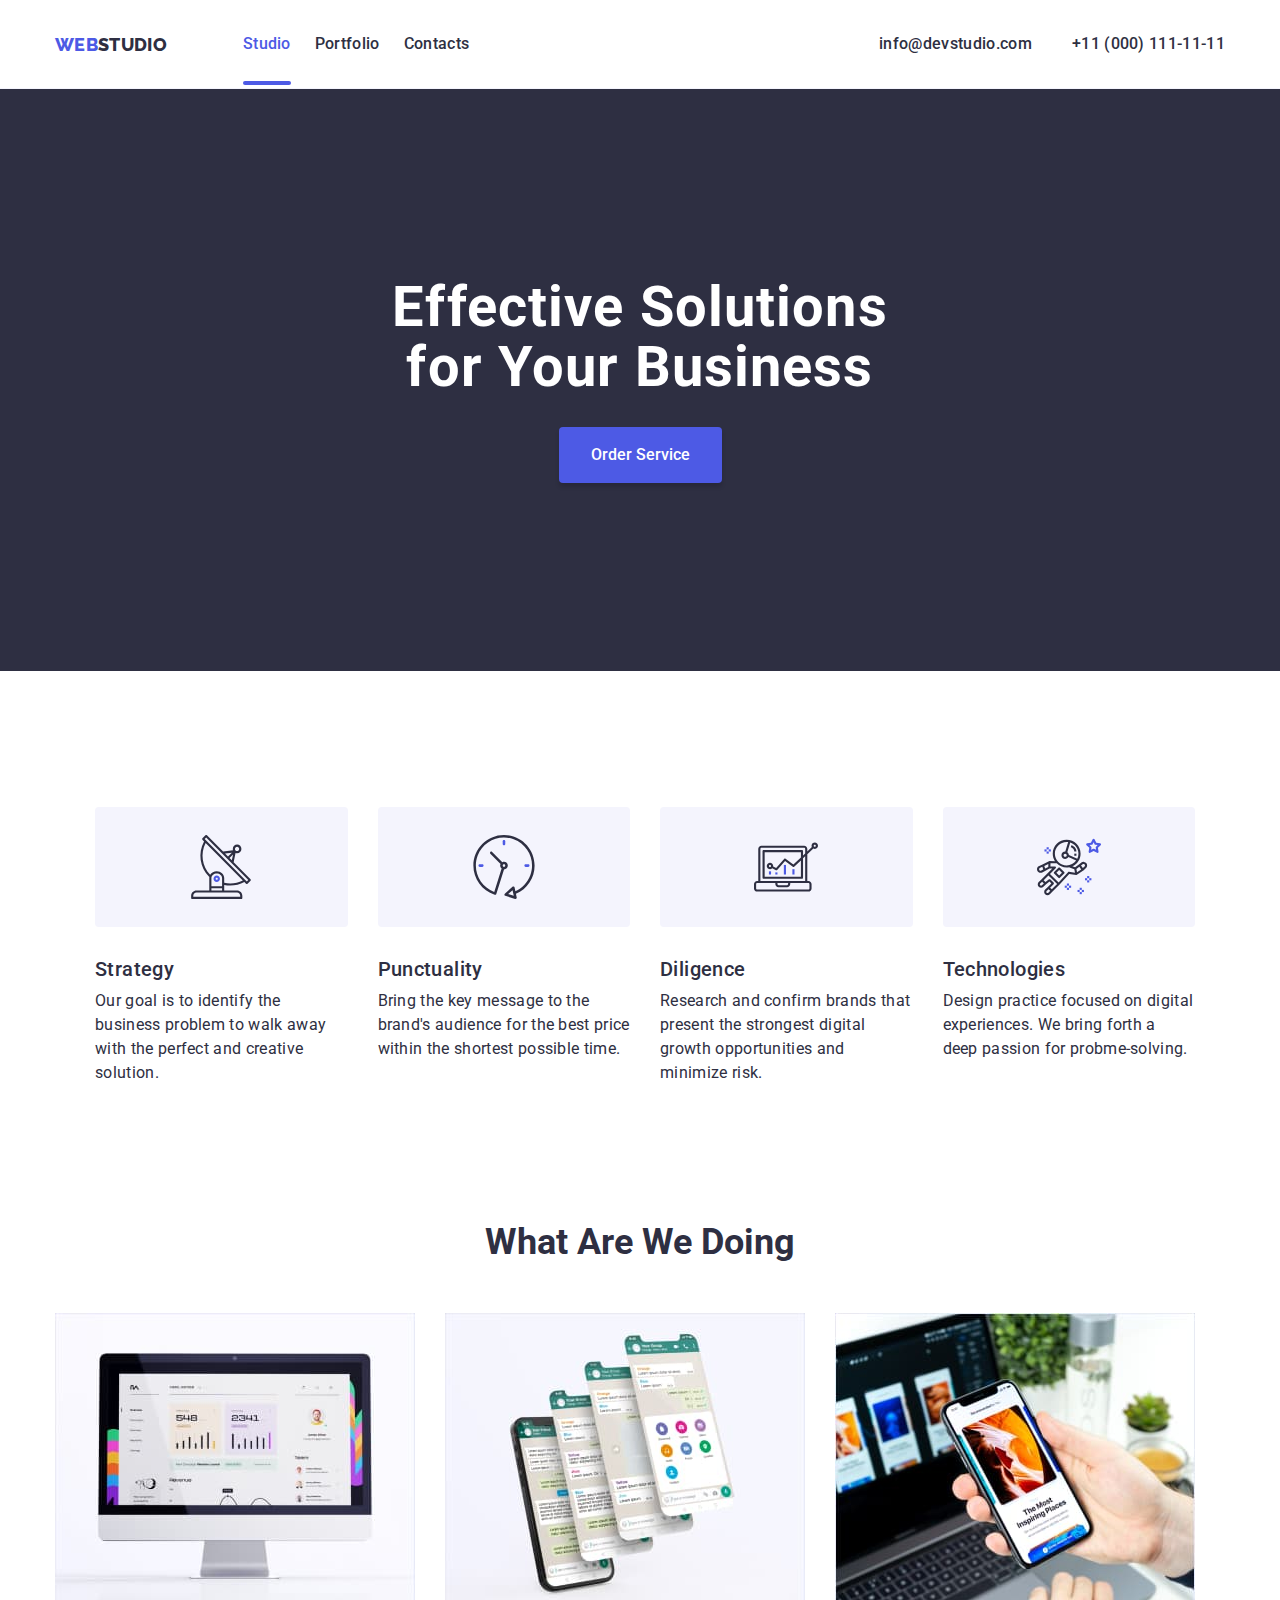
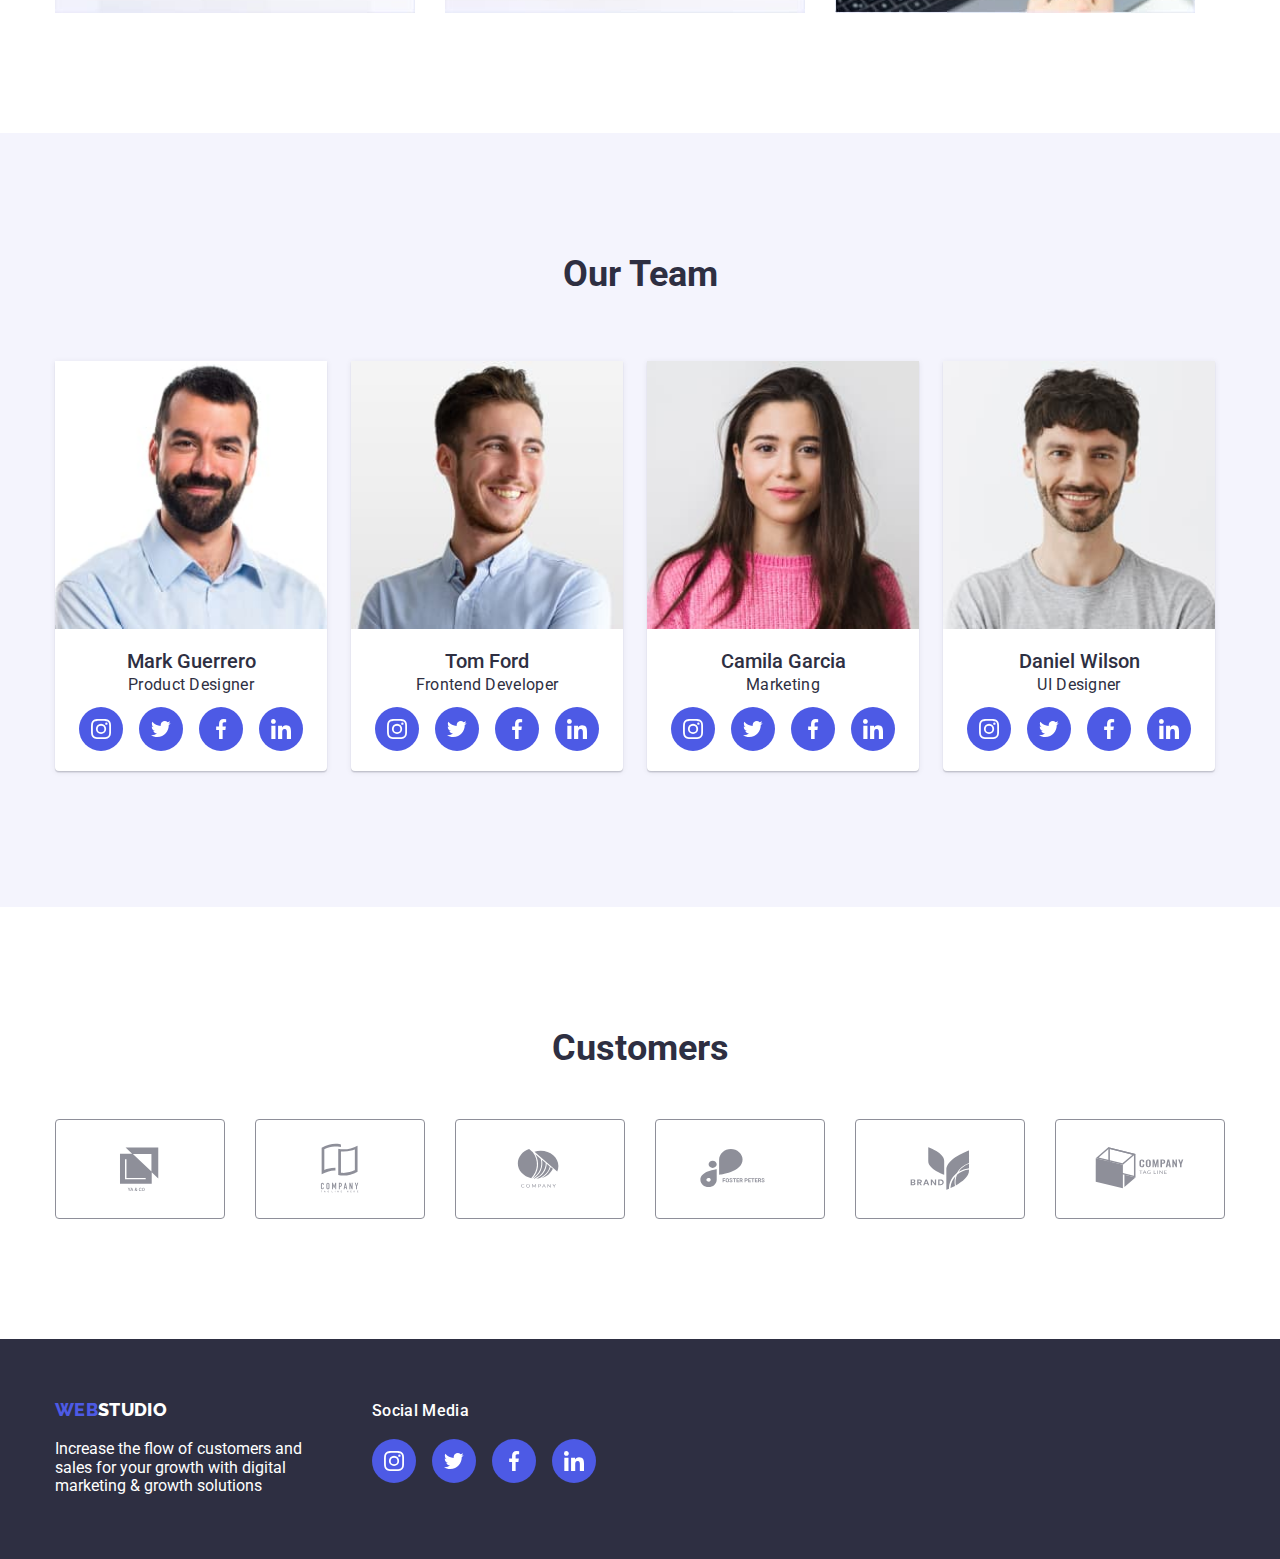
==== index.html @ bdc926ea "clone and copy" ====
<!DOCTYPE html>
<html lang="en">
  <head>
    <meta charset="utf-8" />
    <meta name="viewport" content="width=device-width, initial-scale=1.0" />
    <title>Web Studio</title>
    <link rel="stylesheet" href="./css/style.css" />
    <link rel="stylesheet" href="./css/modern-normalize.css" />
    <link rel="preconnect" href="https://fonts.googleapis.com" />
    <link rel="preconnect" href="https://fonts.gstatic.com" crossorigin />
    <link
      href="https://fonts.googleapis.com/css2?family=Raleway:wght@800&family=Roboto:wght@400;500;700;900&display=swap"
      rel="stylesheet"
    />
  </head>
  <body>
    <!-- Top Line -->
    <header class="header-page">
      <div class="header-container container">
        <nav class="navigation-bar">
          <a href="index.html" class="logo link"
            >WEB<span class="logo-span">STUDIO</span></a
          >
          <ul class="navigation-list list">
            <li class="navigation-item">
              <a class="header-link link current" href="index.html">Studio</a>
            </li>
            <li class="navigation-item">
              <a class="header-link link" href="portfolio.html">Portfolio</a>
            </li>
            <li class="navigation-item">
              <a href="#Contacts" class="header-link link">Contacts</a>
            </li>
          </ul>
        </nav>
        <address class="contacts-item list">
          <ul class="contacts-item list">
            <li class="contacts-item list">
              <a href="mailto:info@devstudio.com" class="link"
                >info@devstudio.com</a
              >
            </li>
            <li class="contacts-item list">
              <a href="tel:+11 (000) 111-11-11" class="link"
                >+11 (000) 111-11-11</a
              >
            </li>
          </ul>
        </address>
      </div>
    </header>

    <main>
      <!-- Section 1 -->
      <section class="section-one">
        <div class="container">
          <h1 class="title-section-one">
            Effective Solutions <br />
            for Your Business
          </h1>
          <button type="button" class="button" data-modal-open>
            Order Service
          </button>
        </div>
      </section>

      <!-- Section 2 -->
      <section class="section-two section">
        <div class="container">
          <h2 hidden>Values</h2>
          <ul class="features-list">
            <li class="features-list-items list">
              <h3 class="features-title antenna">Strategy</h3>
              <p class="features-text">
                Our goal is to identify the business problem to walk away with
                the perfect and creative solution.
              </p>
            </li>
            <li class="features-list-items list">
              <h3 class="features-title clock">Punctuality</h3>
              <p class="features-text">
                Bring the key message to the brand's audience for the best price
                within the shortest possible time.
              </p>
            </li>
            <li class="features-list-items list">
              <h3 class="features-title diagram">Diligence</h3>
              <p class="features-text">
                Research and confirm brands that present the strongest digital
                growth opportunities and minimize risk.
              </p>
            </li>
            <li class="features-list-items list">
              <h3 class="features-title astronaut">Technologies</h3>
              <p class="features-text">
                Design practice focused on digital experiences. We bring forth a
                deep passion for probme-solving.
              </p>
            </li>
          </ul>
        </div>
      </section>

      <!-- Section 3-->
      <section class="section-three section no-top-padding">
        <div class="container">
          <h2 class="section-title">What Are We Doing</h2>
          <ul class="activity-list list">
            <li class="activity-list-item">
              <img
                src="images/Rectangle 71.jpg"
                alt="Website"
                width="360px"
                height="300px"
              />
            </li>
            <li class="activity-list-item">
              <img
                src="images/img 2.jpg"
                alt="Mobile"
                width="360px"
                height="300px"
              />
            </li>
            <li class="activity-list-item">
              <img
                src="images/img 3.jpg"
                alt="Operation"
                width="360px"
                height="300px"
              />
            </li>
          </ul>
        </div>
      </section>

      <!-- Section 4-->
      <section class="section-four section">
        <div class="container">
          <h2 class="section-title">Our Team</h2>
          <ul class="team-items">
            <li class="team-item list">
              <img
                src="images/img (1).jpg"
                alt="Mark"
                width="264px"
                height="260px"
              />
              <div class="team-item-name">
                <h3 class="name">Mark Guerrero</h3>
                <p class="position">Product Designer</p>
                <ul class="team-social-list">
                  <li class="list">
                    <a href="/" class="team-social-media-link link">
                      <svg
                        class="team-social-media-icon-svg"
                        width="20"
                        height="20"
                      >
                        <use href="./images/icons.svg#icon-instagram"></use>
                      </svg>
                    </a>
                  </li>
                  <li class="list">
                    <a href="/" class="team-social-media-link link">
                      <svg
                        class="team-social-media-icon-svg"
                        width="20"
                        height="20"
                      >
                        <use href="./images/icons.svg#icon-twitter"></use>
                      </svg>
                    </a>
                  </li>
                  <li class="list">
                    <a href="/" class="team-social-media-link link">
                      <svg
                        class="team-social-media-icon-svg"
                        width="20"
                        height="20"
                      >
                        <use href="./images/icons.svg#icon-facebook"></use>
                      </svg>
                    </a>
                  </li>
                  <li class="list">
                    <a href="/" class="team-social-media-link link">
                      <svg
                        class="team-social-media-icon-svg"
                        width="20"
                        height="20"
                      >
                        <use href="./images/icons.svg#icon-linkedin"></use>
                      </svg>
                    </a>
                  </li>
                </ul>
              </div>
            </li>

            <li class="team-item list">
              <img
                src="images/img (2).jpg"
                alt="Tom"
                width="264px"
                height="260px"
              />
              <div class="team-item-name">
                <h3 class="name">Tom Ford</h3>
                <p class="position">Frontend Developer</p>

                <ul class="team-social-list">
                  <li class="list">
                    <a href="/" class="team-social-media-link link">
                      <svg
                        class="team-social-media-icon-svg"
                        width="20"
                        height="20"
                      >
                        <use href="./images/icons.svg#icon-instagram"></use>
                      </svg>
                    </a>
                  </li>
                  <li class="list">
                    <a href="/" class="team-social-media-link link">
                      <svg
                        class="team-social-media-icon-svg"
                        width="20"
                        height="20"
                      >
                        <use href="./images/icons.svg#icon-twitter"></use>
                      </svg>
                    </a>
                  </li>
                  <li class="list">
                    <a href="/" class="team-social-media-link link">
                      <svg
                        class="team-social-media-icon-svg"
                        width="20"
                        height="20"
                      >
                        <use href="./images/icons.svg#icon-facebook"></use>
                      </svg>
                    </a>
                  </li>
                  <li class="list">
                    <a href="/" class="team-social-media-link link">
                      <svg
                        class="team-social-media-icon-svg"
                        width="20"
                        height="20"
                      >
                        <use href="./images/icons.svg#icon-linkedin"></use>
                      </svg>
                    </a>
                  </li>
                </ul>
              </div>
            </li>

            <li class="team-item list">
              <img
                src="images/img (3).jpg"
                alt="Camila"
                width="264px"
                height="260px"
              />
              <div class="team-item-name">
                <h3 class="name">Camila Garcia</h3>
                <p class="position">Marketing</p>

                <ul class="team-social-list">
                  <li class="list">
                    <a href="/" class="team-social-media-link link">
                      <svg
                        class="team-social-media-icon-svg"
                        width="20"
                        height="20"
                      >
                        <use href="./images/icons.svg#icon-instagram"></use>
                      </svg>
                    </a>
                  </li>
                  <li class="list">
                    <a href="/" class="team-social-media-link link">
                      <svg
                        class="team-social-media-icon-svg"
                        width="20"
                        height="20"
                      >
                        <use href="./images/icons.svg#icon-twitter"></use>
                      </svg>
                    </a>
                  </li>
                  <li class="list">
                    <a href="/" class="team-social-media-link link">
                      <svg
                        class="team-social-media-icon-svg"
                        width="20"
                        height="20"
                      >
                        <use href="./images/icons.svg#icon-facebook"></use>
                      </svg>
                    </a>
                  </li>
                  <li class="list">
                    <a href="/" class="team-social-media-link link">
                      <svg
                        class="team-social-media-icon-svg"
                        width="20"
                        height="20"
                      >
                        <use href="./images/icons.svg#icon-linkedin"></use>
                      </svg>
                    </a>
                  </li>
                </ul>
              </div>
            </li>

            <li class="team-item list">
              <img
                src="images/img (4).jpg"
                alt="Daniel"
                width="264px"
                height="260px"
              />
              <div class="team-item-name">
                <h3 class="name">Daniel Wilson</h3>
                <p class="position">UI Designer</p>

                <ul class="team-social-list">
                  <li class="list">
                    <a href="/" class="team-social-media-link link">
                      <svg
                        class="team-social-media-icon-svg"
                        width="20"
                        height="20"
                      >
                        <use href="./images/icons.svg#icon-instagram"></use>
                      </svg>
                    </a>
                  </li>
                  <li class="list">
                    <a href="/" class="team-social-media-link link">
                      <svg
                        class="team-social-media-icon-svg"
                        width="20"
                        height="20"
                      >
                        <use href="./images/icons.svg#icon-twitter"></use>
                      </svg>
                    </a>
                  </li>
                  <li class="list">
                    <a href="/" class="team-social-media-link link">
                      <svg
                        class="team-social-media-icon-svg"
                        width="20"
                        height="20"
                      >
                        <use href="./images/icons.svg#icon-facebook"></use>
                      </svg>
                    </a>
                  </li>
                  <li class="list">
                    <a href="/" class="team-social-media-link link">
                      <svg
                        class="team-social-media-icon-svg"
                        width="20"
                        height="20"
                      >
                        <use href="./images/icons.svg#icon-linkedin"></use>
                      </svg>
                    </a>
                  </li>
                </ul>
              </div>
            </li>
          </ul>
        </div>
      </section>

      <!-- Section 5 -->
      <section class="clients-section section">
        <div class="container">
          <h2 class="section-title">Customers</h2>
          <ul class="clients-list list">
            <li class="client-item">
              <a class="clients-link" href="">
                <svg class="client-logo" width="104" height="56">
                  <use href="./images/icons.svg#icon-yaco"></use>
                </svg>
              </a>
            </li>

            <li class="client-item">
              <a class="clients-link" href="">
                <svg class="client-logo" width="104" height="56">
                  <use href="./images/icons.svg#icon-company"></use>
                </svg>
              </a>
            </li>

            <li class="client-item">
              <a class="clients-link" href="">
                <svg class="client-logo" width="104" height="56">
                  <use href="./images/icons.svg#icon-company2"></use>
                </svg>
              </a>
            </li>

            <li class="client-item">
              <a class="clients-link" href="">
                <svg class="client-logo" width="104" height="56">
                  <use href="./images/icons.svg#icon-foster"></use>
                </svg>
              </a>
            </li>

            <li class="client-item">
              <a class="clients-link" href="">
                <svg class="client-logo" width="104" height="56">
                  <use href="./images/icons.svg#icon-brand"></use>
                </svg>
              </a>
            </li>

            <li class="client-item">
              <a class="clients-link" href="">
                <svg class="client-logo" width="104" height="56">
                  <use href="./images/icons.svg#icon-tagline"></use>
                </svg>
              </a>
            </li>
          </ul>
        </div>
      </section>
    </main>

    <!-- Footer Page-->

    <footer class="footer-page">
      <div class="container">
        <div class="footer-division">
          <div class="footer-description">
            <a class="logo footer-link link" href="index.html"
              >WEB<span class="logo-span">STUDIO</span></a
            >
            <p>
              Increase the flow of customers and <br />
              sales for your growth with digital <br />
              marketing & growth solutions
            </p>
          </div>
          <div class="social-media">
            <p class="social-media-title">Social Media</p>
            <ul class="social-media-list">
              <li class="social-media-item list">
                <a href="/" class="social-media-link link">
                  <svg class="social-media-icon-svg" width="20" height="20">
                    <use href="./images/icons.svg#icon-instagram"></use>
                  </svg>
                </a>
              </li>
              <li class="social-media-icon list">
                <a href="/" class="social-media-link link">
                  <svg class="social-media-icon-svg" width="20" height="20">
                    <use href="./images/icons.svg#icon-twitter"></use>
                  </svg>
                </a>
              </li>
              <li class="social-media-icon list">
                <a href="/" class="social-media-link link">
                  <svg class="social-media-icon-svg" width="20" height="20">
                    <use href="./images/icons.svg#icon-facebook"></use>
                  </svg>
                </a>
              </li>
              <li class="social-media-icon list">
                <a href="/" class="social-media-link link">
                  <svg class="social-media-icon-svg" width="20" height="20">
                    <use href="./images/icons.svg#icon-linkedin"></use>
                  </svg>
                </a>
              </li>
            </ul>
          </div>
        </div>
      </div>
    </footer>
    <div class="backdrop is-hidden" data-modal>
      <div class="modal">
        <button class="modal-button" data-modal-close>
          <svg class="icon-close" width="15" height="15">
            <use href="./images/icons.svg#close"></use>
          </svg>
        </button>
      </div>
    </div>

    <script src="./js/modal.js"></script>
  </body>
</html>
---- css/style.css ----
/*Global Style Reset*/
h1,
h2,
h3,
h4,
p {
  margin: 0;
}

:root {
  --navyblue: #2e2f42;
  --white: #ffffff;
  --iris: #4d5ae5;
  --cloud: #f4f4fd;
  --ocean: #404bbf;
  --lightslate: #8e8f99;
  --green: #31d0aa;
}

body {
  font-family: "Roboto", sans-serif;
  color: var(--navyblue);
}

.navigation-list {
  display: flex;
  justify-content: center;
  align-items: center;
  gap: 24px;
}

address {
  font-style: normal;
}

.link {
  text-decoration: none;
}

.list {
  list-style-type: none;
  margin: 0;
  padding: 0;
}

.container {
  margin: 0 auto;
  width: 1200px;
  padding-left: 15px;
  padding-right: 15px;
}

img {
  display: block;
  max-width: 100%;
  height: auto;
}

.header-page {
  border-bottom: 1px solid var(--cloud);
}

.header-container {
  display: flex;
  align-items: center;
}

.logo {
  color: var(--iris);
  font-family: Raleway;
  font-size: 18px;
  font-style: normal;
  font-weight: 800;
  line-height: 1.167;
}

.logo-span {
  margin-right: 76px;
  color: var(--navyblue);
}

.navigation-bar {
  display: flex;
  align-items: center;
}

.nav {
  display: flex;
}

.navigation-item {
  display: block;
  padding: 32px 0;
}

.header-link {
  position: relative;
  padding: 32px 0;
  color: var(--navyblue);
  font-weight: 500;
  font-size: 16 px;
  line-height: 24px;
  letter-spacing: 0.32px;
}

.navigation-bar .link:focus,
.navigation-bar .link:hover {
  background-color: var(--white);
  color: var(--iris);
  transition: background-color 250ms cubic-bezier(0.4, 0, 0.2, 1),
    color 250ms cubic-bezier(0.4, 0, 0.2, 1);
}

.navigation-item .current::after {
  width: 100%;
  opacity: 1;
}

.navigation-item .current {
  color: var(--iris);
}

.header-link::after {
  content: "";
  display: block;
  position: absolute;
  bottom: 0;
  right: 0;
  width: 100%;
  height: 4px;
  background-color: var(--iris);
  border-radius: 2px;
  opacity: 0;
  transition: opacity 250ms cubic-bezier(0.4, 0, 0.2, 1);
}

.contacts-item {
  list-style-type: none;
  display: flex;
  margin-left: auto;
  gap: 40px;
}

.contacts-item,
.link {
  color: var(--navyblue);
  text-decoration: none;
  font-weight: 500;
  font-size: 16px;
  line-height: 24px;
  letter-spacing: 0.32px;
}

.contacts-item .link:focus,
.contacts-item .link:hover {
  background-color: var(--white);
  color: var(--iris);
  transition: background-color 250ms cubic-bezier(0.4, 0, 0.2, 1),
    color 250ms cubic-bezier(0.4, 0, 0.2, 1);
}

.section {
  padding-top: 120px;
  padding-bottom: 120px;
}

.no-top-padding {
  padding-top: 0;
}

.section-one {
  background-color: var(--navyblue);
  color: white;
  text-align: center;
  padding-top: 188px;
  padding-bottom: 188px;
  background-image: linear-gradient(
      rgba(46, 47, 66, 0.7),
      rgba(46, 47, 66, 0.7)
    ),
    url(../images/people-office.jpg);
  background-size: cover;
  background-position: center;
  background-repeat: no-repeat;
  max-width: 1440px;
  margin: 0 auto;
}

.title-section-one {
  color: white;
  text-align: center;
  font-size: 56px;
  font-weight: 700;
  line-height: 1.0714;
  letter-spacing: 1.12px;
  margin-bottom: 30px;
}

.section-one .button {
  display: inline-block;
  cursor: pointer;
  background: var(--iris);
  color: var(--white);
  padding: 16px 32px;
  align-items: flex-start;
  gap: 10px;
  border-radius: 4px;
  box-shadow: 0px 4px 4px 0px rgba(0, 0, 0, 0.15);
  font-size: 16px;
  font-style: normal;
  font-weight: 500;
  line-height: 1.5;
  border: none;
}

.button:hover,
.button:focus {
  background-color: var(--ocean);
  color: var(--white);
  transition: background-color 250ms cubic-bezier(0.4, 0, 0.2, 1),
    color 250ms cubic-bezier(0.4, 0, 0.2, 1);
}

.features-list {
  display: flex;
  flex-wrap: wrap;
  gap: 30px;
}

.features-list-items {
  width: 264px;
  flex-basis: calc(100% / 4 - 30px);
}

.features-title::before {
  content: "";
  display: block;
  margin-bottom: 30px;
  height: 120px;
  border-radius: 4px;
  background-repeat: no-repeat;
  background-color: var(--cloud);
  background-position: center;
}

.antenna::before {
  background-image: url(../images/antenna-1.svg);
  background-repeat: no-repeat;
}

.clock::before {
  background-image: url(../images/clock-1.svg);
  background-repeat: no-repeat;
}

.diagram::before {
  background-image: url(../images/diagram-1.svg);
  background-repeat: no-repeat;
}

.astronaut::before {
  background-image: url(../images/astronaut-1.svg);
  background-repeat: no-repeat;
}

.features-title {
  margin-bottom: 8px;
  font-weight: 500;
  font-size: 20px;
  line-height: 24px;
  letter-spacing: 0.4px;
}

.features-text {
  color: var(--navyblue);
  font-weight: 400;
  font-size: 16px;
  line-height: 24px;
  letter-spacing: 0.32px;
}

.activity-title {
  font-weight: 700;
  font-size: 36px;
  line-height: 40px;
  text-align: center;
  text-transform: capitalize;
}

.activity-list {
  display: flex;
  flex-wrap: wrap;
  gap: 30px;
}

.activity-list-item {
  display: flex;
  flex-basis: calc(100% / 3 - 30px);
}

.section-four {
  background-color: var(--cloud);
  text-align: center;
  justify-content: center;
}

.team-items {
  padding: 0;
  display: inline-flex;
  flex-wrap: wrap;
  gap: 24px;
}

.team-item {
  box-shadow: 0px 2px 1px 0px rgba(46, 47, 66, 0.08),
    0px 1px 1px 0px rgba(46, 47, 66, 0.16),
    0px 1px 6px 0px rgba(46, 47, 66, 0.08);
  border-radius: 0px 0px 4px 4px;
  background-color: var(--white);
  flex-basis: calc(100% / 4 - 30px);
  flex-direction: column;
}

.team-item img {
  width: 275px;
}

.name {
  font-weight: 500;
  font-size: 20px;
  line-height: 24px;
}

.team-item-name {
  padding: 20px 24px;
  justify-content: center;
  gap: 8px;
}

.position {
  color: var(--navyblue);
  font-weight: 400;
  font-size: 16px;
  line-height: 24px;
  letter-spacing: 0.32px;
  margin-bottom: 10px;
}

.footer-page {
  background-color: var(--navyblue);
  display: flex;
  padding-top: 60px;
  padding-bottom: 60px;
}

.logo {
  color: var(--iris);
  font-family: Raleway;
  font-size: 18px;
  font-style: normal;
  font-weight: 800;
  line-height: 1.167;
}

.footer-page .logo-span {
  text-decoration: none;
  color: var(--white);
  font-family: Raleway;
  font-size: 18px;
  font-style: normal;
  font-weight: 800;
  line-height: 1.167;
}

.footer-page .footer-description {
  color: var(--white);
}

/*Portfolio*/

.filter {
  display: flex;
  justify-content: center;
  margin-bottom: 50px;

  font-weight: 500;
  font-size: 16px;
  line-height: 1.63;
  text-align: center;
}

.button-filter {
  display: flex;
  padding: 12px 24px;
  border-radius: 4px;
  border: none;

  background-color: var(--cloud);

  font-family: "Roboto", sans-serif;
  cursor: pointer;
}

.filter-button + .filter-button {
  margin-left: 24px;
}

.products {
  display: flex;
  flex-wrap: wrap;
  align-items: center;
  margin: -15px;
  gap: 16px;
}

.product-item {
  list-style-type: none;
  width: 328px;
  margin-right: 30px;
  margin-bottom: 30px;
  flex-basis: calc(100% / - 30px);
}

.product-item .overlay-cover {
  position: relative;
  overflow: hidden;
}

.product-item .overlay {
  position: absolute;
  top: 0;

  width: 100%;
  height: 100%;

  display: flex;
  align-items: center;
  padding: 63px 24px;
  font-size: 16px;
  line-height: 24px;
  object-fit: cover;
  object-position: center;

  color: var(--white);
  background-color: var(--iris);
  opacity: 0;
  transform: translateY(100%);
  transition: transform 250ms cubic-bezier(0.4, 0, 0.2, 1);
}

.product .link {
  text-decoration: none;
  color: var(--navyblue);
}

.gallery-title {
  margin-bottom: 8px;
  font-weight: 500;
  font-size: 18px;
  line-height: 24px;
  letter-spacing: 0.04px;
}

.filter-unit {
  color: var(--navyblue);
  font-weight: 400;
  font-size: 16px;
  line-height: 24px;
  letter-spacing: 0.32px;
}

.photo-info {
  display: flex;
  padding: 20px 24px;
  width: 328px;
  flex-direction: column;
  justify-content: center;
  align-items: flex-start;
  gap: 8px;
  align-self: stretch;
  border: 1px solid var(--cloud);
  border-top: 0;
  background: var(--white, #fff);
}

.section-title {
  margin-bottom: 50px;
  color: var(--navyblue);
  font-weight: 700;
  font-size: 36px;
  line-height: 1.17;
  text-align: center;
}

.section-five {
  background-color: var(--white);
  color: var(--navyblue);
  text-align: center;
}

.product-item:hover {
  box-shadow: 0px 3px 1px rgba(0, 0, 0, 0.1), 0px 2px 1px rgba(0, 0, 0, 0.08),
    0px 2px 2px rgba(0, 0, 0, 0.12);
  transition: box-shadow 250ms cubic-bezier(0.4, 0, 0.2, 1);
}

.product-item:hover .overlay {
  transform: translatex(0);
  opacity: 1;
}

.button-filter:hover,
.button-filter:focus {
  box-shadow: 0px 3px 1px rgba(0, 0, 0, 0.1), 0px 2px 1px rgba(0, 0, 0, 0.08),
    0px 2px 2px rgba(0, 0, 0, 0.12);
  background-color: var(--iris);
  color: var(--cloud);
  transition: background-color 250ms cubic-bezier(0.4, 0, 0.2, 1),
    color 250ms cubic-bezier(0.4, 0, 0.2, 1);
}

.team-social-list {
  align-items: center;
  justify-content: center;
  display: flex;
  gap: 16px;
  padding: 0;
}

.team-social-media-icon-svg {
  fill: var(--white);
}

.team-social-media-link {
  --diameter: 44px;
  display: inline-flex;
  justify-content: space-evenly;
  align-items: center;
  width: var(--diameter);
  height: var(--diameter);
  border-radius: 50%;
  background: var(--iris);
}

.clients-list {
  display: flex;
  justify-content: space-between;
  align-items: center;
}

.client-logo {
  fill: var(--lightslate);
}

.clients-link {
  display: flex;
  justify-content: center;
  align-items: center;
  border: 1px solid var(--lightslate);
  border-radius: 4px;
  width: 170px;
  height: 100px;
}

.clients-link:hover,
.clients-link:focus {
  border-color: var(--iris);
  transition: border-color v250ms cubic-bezier(0.4, 0, 0.2, 1);
}

.social-media-list {
  display: flex;
  padding: 0;
  gap: 16px;
}

.social-media {
  margin-left: 70px;
}

.social-media-link {
  --diameter: 44px;
  display: inline-flex;
  justify-content: space-evenly;
  align-items: center;
  width: var(--diameter);
  height: var(--diameter);
  border-radius: 50%;
  background: var(--iris);
}

.social-media-title {
  color: var(--white);
  font-family: inherit;
  font-size: 16px;
  font-style: inherit;
  font-weight: 500;
  line-height: 1.5; /* 150% */
  letter-spacing: 0.32px;
}

.social-media-icon-svg {
  fill: var(--white);
}

.footer-division {
  display: flex;
}

.social-media-link:hover,
.social-media-link:focus {
  color: var(--white);
  background-color: var(--green);
  transition: background-color 250ms cubic-bezier(0.4, 0, 0.2, 1),
    color 250ms cubic-bezier(0.4, 0, 0.2, 1);
}

.footer-link {
  display: block;
  margin-bottom: 20px;
}

footer .logo-span {
  color: var(--white);
}

.team-social-media-link:hover,
.team-social-media-link:focus {
  color: var(--white);
  background-color: var(--ocean);
  transition: background-color 250ms cubic-bezier(0.4, 0, 0.2, 1),
    color 250ms cubic-bezier(0.4, 0, 0.2, 1);
}

.clients-link:hover svg {
  fill: var(--iris);
  transition: fill 250ms cubic-bezier(0.4, 0, 0.2, 1);
}

/*Modal Window*/

.backdrop {
  position: fixed;
  top: 0;
  left: 0;

  width: 100%;
  height: 100%;
  background-color: rgba(0, 0, 0, 0.2);

  transform: scale(100%);
  transition: transform 250ms cubic-bezier(0.4, 0, 0.2, 1),
    opacity 250ms cubic-bezier(0.4, 0, 0.2, 1);
}

.backdrop.is-hidden {
  opacity: 0;
  visibility: hidden;
  pointer-events: none;
  transform: scale(0);
}

.modal {
  position: absolute;
  left: 50%;
  top: 50%;
  width: 500px;
  height: 580px;
  background-color: var(--white);
  opacity: 1;
  transition: transform 250ms cubic-bezier(0.4, 0, 0.2, 1),
    opacity 250ms cubic-bezier(0.4, 0, 0.2, 1);
  transform: translate(-50%, -50%);
}

.modal-button {
  position: absolute;
  top: 16px;
  right: 10px;
  width: 30px;
  height: 30px;
  padding: 0;
  margin: 0;
  font-size: 25px;
  background-color: var(--cornflower);
  border: 1px solid rgba(0, 0, 0, 0.1);
  border-radius: 50%;
  text-align: center;
  cursor: pointer;
}

.modal-button:hover svg,
.modal-button:focus svg {
  fill: var(--white);
  transition: fill 250ms cubic-bezier(0.4, 0, 0.2, 1);
}

.modal-button:hover,
.modal-button:focus {
  background-color: var(--ocean);
  transition: background-color 250ms cubic-bezier(0.4, 0, 0.2, 1);
}
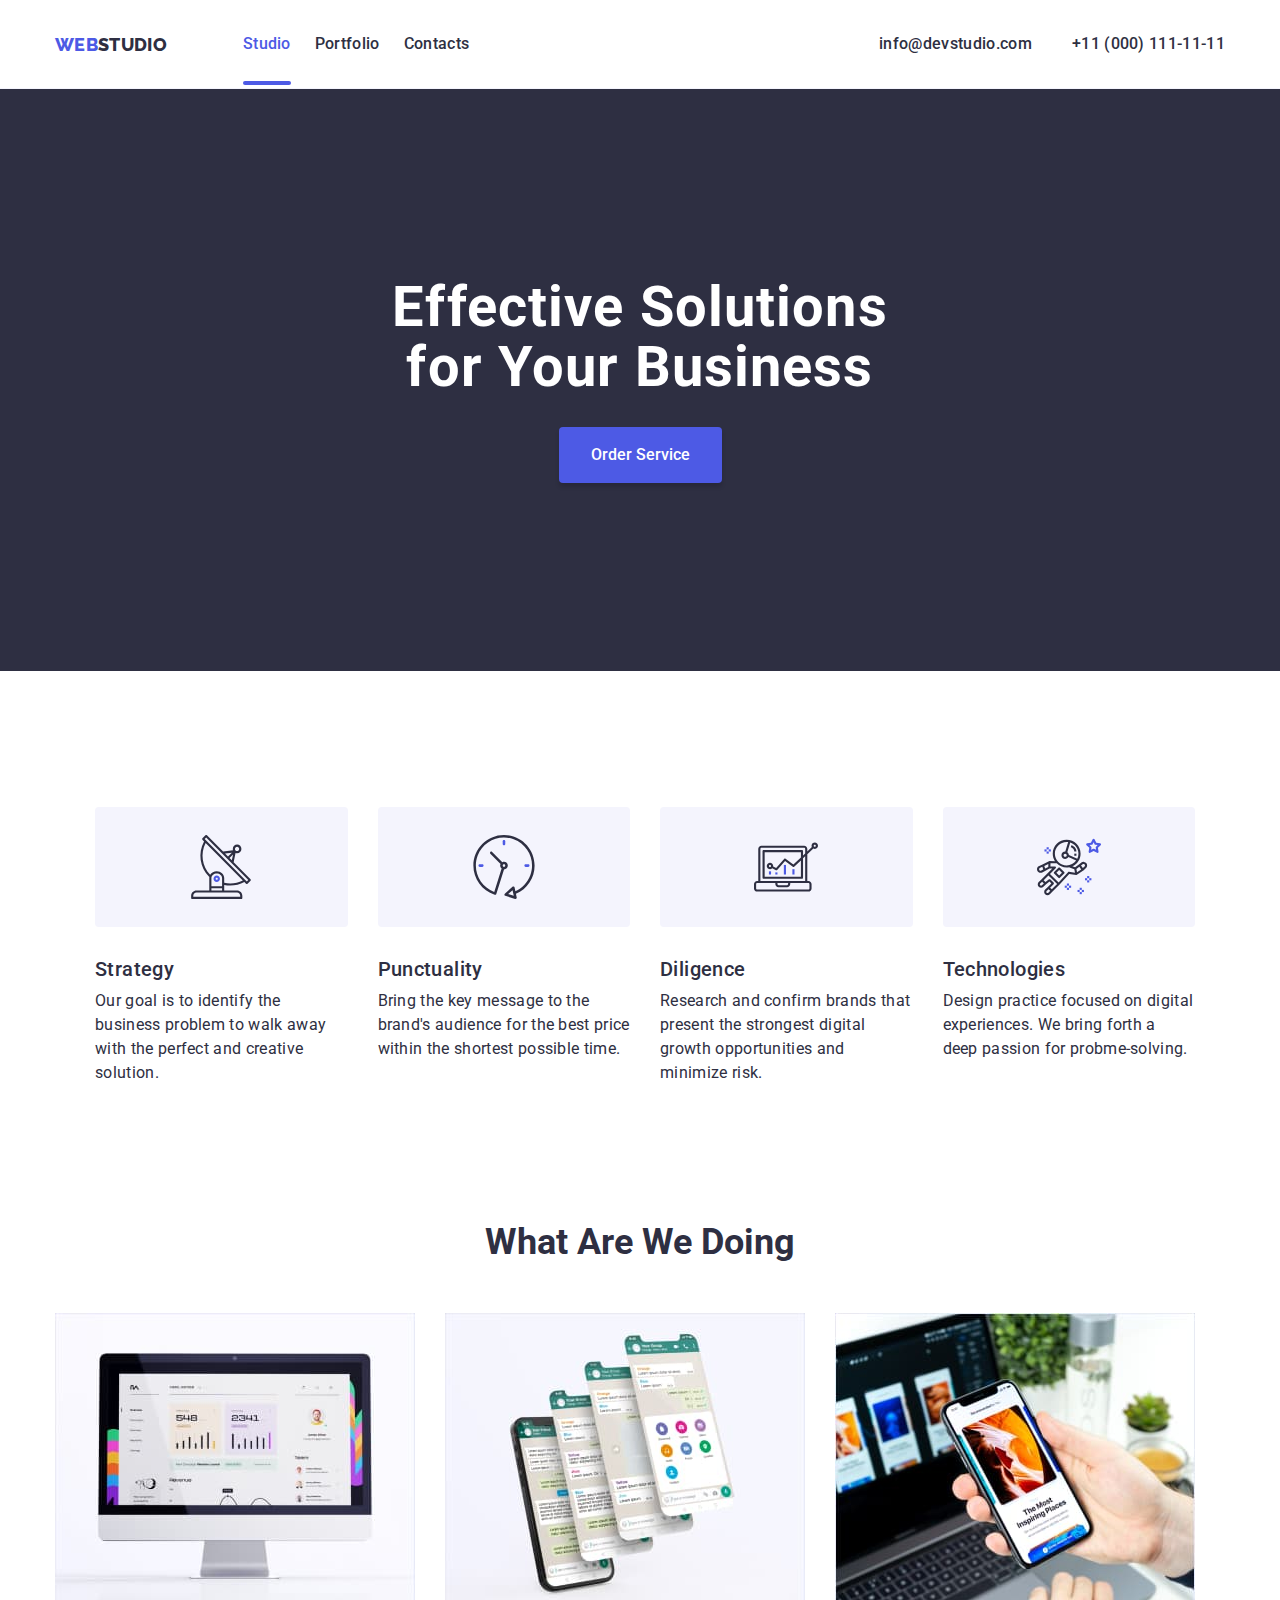
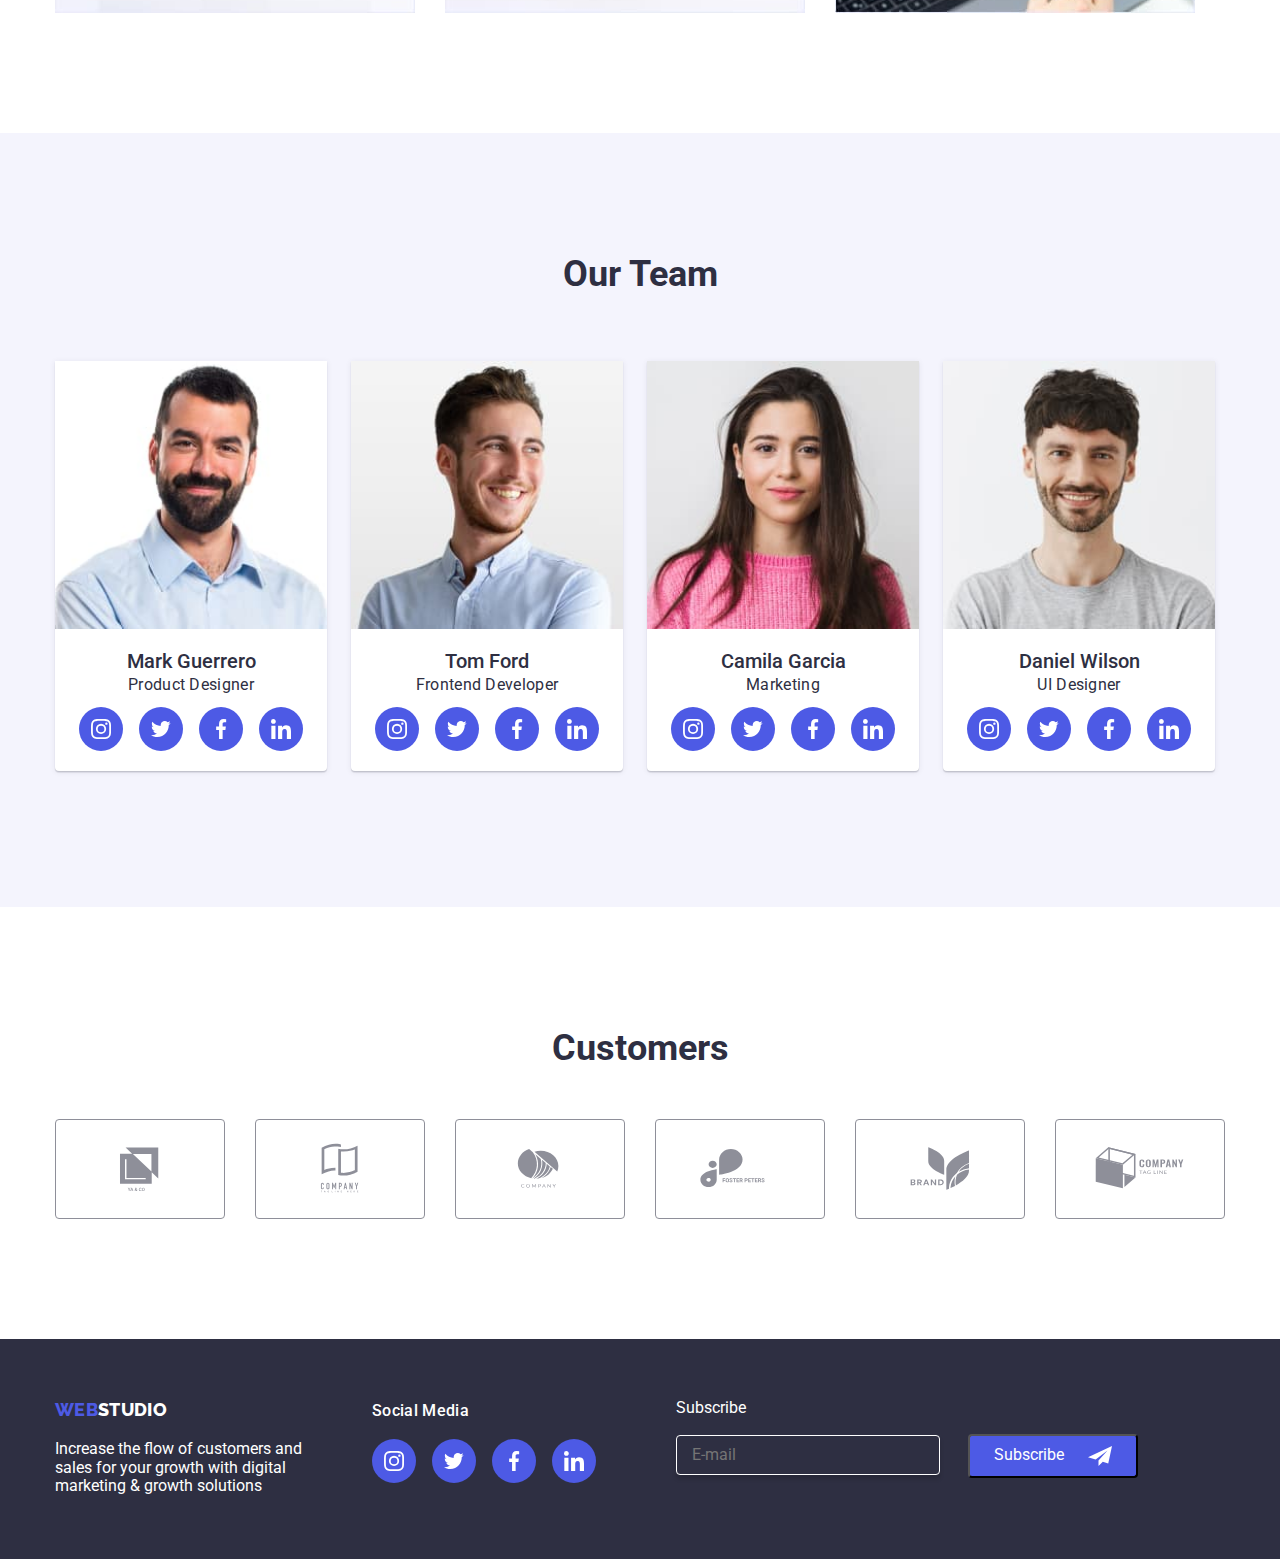
==== commit 6f3788d0: "html and css changes" ====
--- a/index.html
+++ b/index.html
@@ -486,11 +486,72 @@
               </li>
             </ul>
           </div>
+          <div class="subscribe-line">
+            <p class="subscribe-line-title">Subscribe</p>
+            <form class="footer-form">
+              <label>
+                <input
+                  class="mail-input"
+                  type="email"
+                  name="email"
+                  placeholder="E-mail"
+                />
+              </label>
+              <button class="button-subscribe" type="submit">
+                Subscribe
+                <svg>
+                  <use href="./images/icons.svg#icon-send"></use>
+                </svg>
+              </button>
+            </form>
+          </div>
         </div>
       </div>
     </footer>
+
+    <!--Modal Section-->
     <div class="backdrop is-hidden" data-modal>
       <div class="modal">
+        <h3 class="modal-title">
+          Leave your contacts and we will call you back
+        </h3>
+
+        <form class="modal-contacts">
+          <label>
+            <svg>
+              <use href="./images/icons.svg#icon-name"></use>
+            </svg>
+            Name
+            <input type=""/>
+          </label>
+
+          <label>
+            Phone
+            <input type="tel" />
+          </label>
+
+          <label>
+            Email
+            <input type="email" />
+          </label>
+
+          <label class="modal-contacts-comment">
+            Comment
+            <textarea
+              name="comment"
+              rows="5"
+              placeholder="Text Input"
+            ></textarea>
+          </label>
+
+          <label class="modal-contacts-checkbox">
+            <input type="checkbox" name="agree" />
+            I accept the terms and conditions of the Privacy Policy
+          </label>
+
+          <button class="form-submit" type="submit">Submit</button>
+        </form>
+
         <button class="modal-button" data-modal-close>
           <svg class="icon-close" width="15" height="15">
             <use href="./images/icons.svg#close"></use>
--- a/css/style.css
+++ b/css/style.css
@@ -700,3 +700,121 @@
   background-color: var(--ocean);
   transition: background-color 250ms cubic-bezier(0.4, 0, 0.2, 1);
 }
+
+.modal {
+  padding-top: 72px;
+  padding-left: 24px;
+  padding-right: 24px;
+  padding-bottom: 24px;
+}
+
+.modal-title {
+  color: var(--navyblue);
+  text-align: center;
+}
+
+.modal-contacts {
+  margin-top: 16px;
+}
+.modal-contacts label {
+  display: block;
+  margin-top: 8px;
+  margin-bottom: 4px;
+  color: var(--lightslate);
+  font-size: 12px;
+}
+
+.modal-contacts input,
+.modal-contacts textarea {
+  display: block;
+  width: 100%;
+  height: 58px;
+  border-radius: 4px;
+}
+
+.modal-contacts textarea {
+  resize: none;
+  height: 120px;
+}
+
+label.modal-contacts-checkbox {
+  display: flex;
+}
+
+.modal-contacts-checkbox input {
+  width: 16px;
+  height: 16px;
+  margin-right: 8px;
+  color: var(--lightslate);
+  font: 12px;
+}
+
+.form-submit {
+  display: flex;
+  padding: 16px 32px;
+  align-items: center;
+  justify-content: center;
+  gap: 10px;
+  border-radius: 4px;
+  background-color: var(--iris);
+  box-shadow: 0px 4px 4px 0px rgba(0, 0, 0, 0.15);
+  color: var(--white);
+  transition: transform 250ms cubic-bezier(0.4, 0, 0.2, 1),
+    opacity 250ms cubic-bezier(0.4, 0, 0.2, 1);
+}
+
+.subscribe-line {
+  margin-left: 80px;
+}
+
+.subscribe-line-title {
+  color: var(--white);
+  margin-bottom: 16px;
+}
+
+.footer-form input {
+  width: 264px;
+  height: 40px;
+  border-radius: 4px;
+  border: 1px solid var(--white);
+  box-shadow: 0px 4px 4px 0px rgba(0, 0, 0, 0.15);
+}
+
+.mail-input {
+  width: 358px;
+  height: 50px;
+  padding-left: 15px;
+
+  color: var(--white);
+  background-color: transparent;
+}
+
+.button-subscribe {
+  display: inline-flex;
+  padding: 8px 24px;
+  justify-content: center;
+  align-items: center;
+  gap: 16px;
+  border-radius: 4px;
+  background: var(--iris);
+  color: var(--white);
+  margin-left: 24px;
+}
+
+.button-subscribe svg {
+  width: 24px;
+  height: 24px;
+  margin-left: 8px;
+}
+
+.mail-input:focus {
+  border-color: var(--iris);
+  outline: none;
+}
+
+.button-subscribe:hover,
+.button-subscribe:focus {
+  background-color: var(--ocean);
+  box-shadow: 0px 4px 4px rgba(0, 0, 0, 0.15);
+  transition: background-color 250ms cubic-bezier(0.4, 0, 0.2, 1);
+}
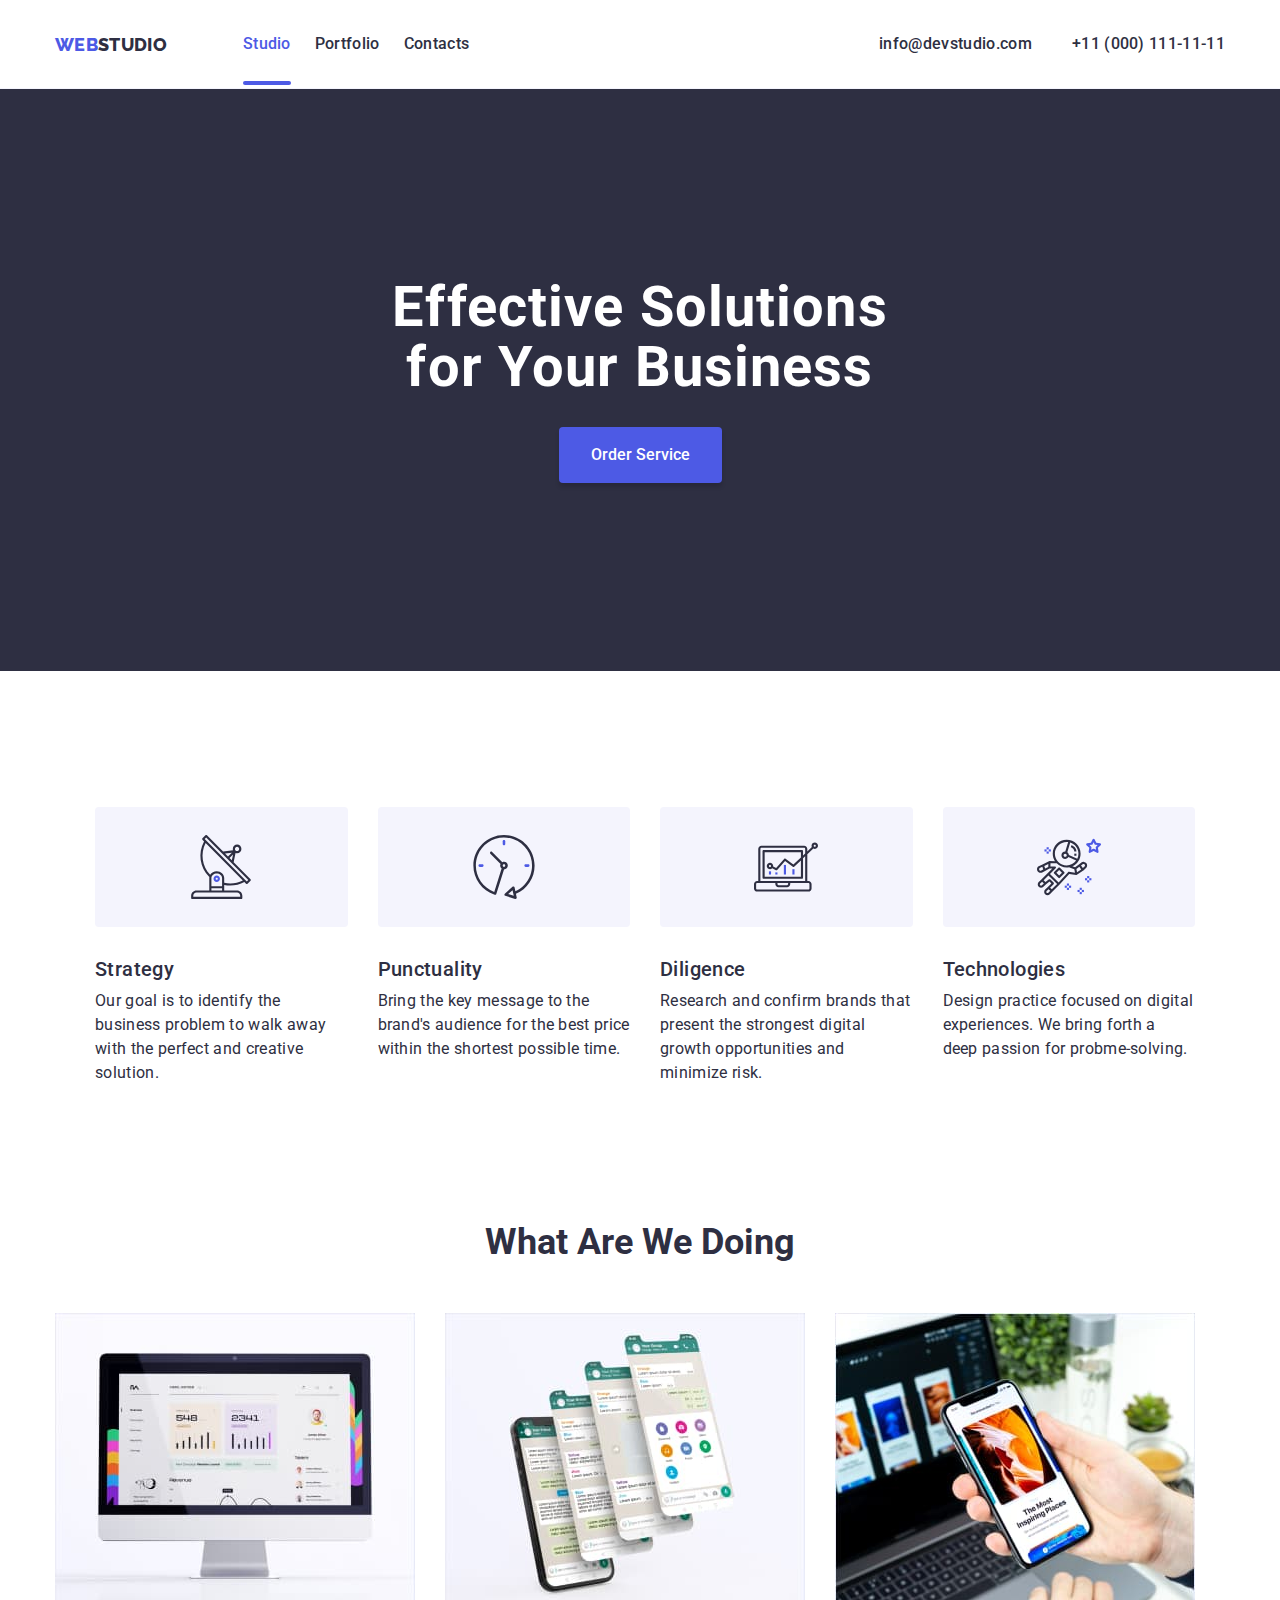
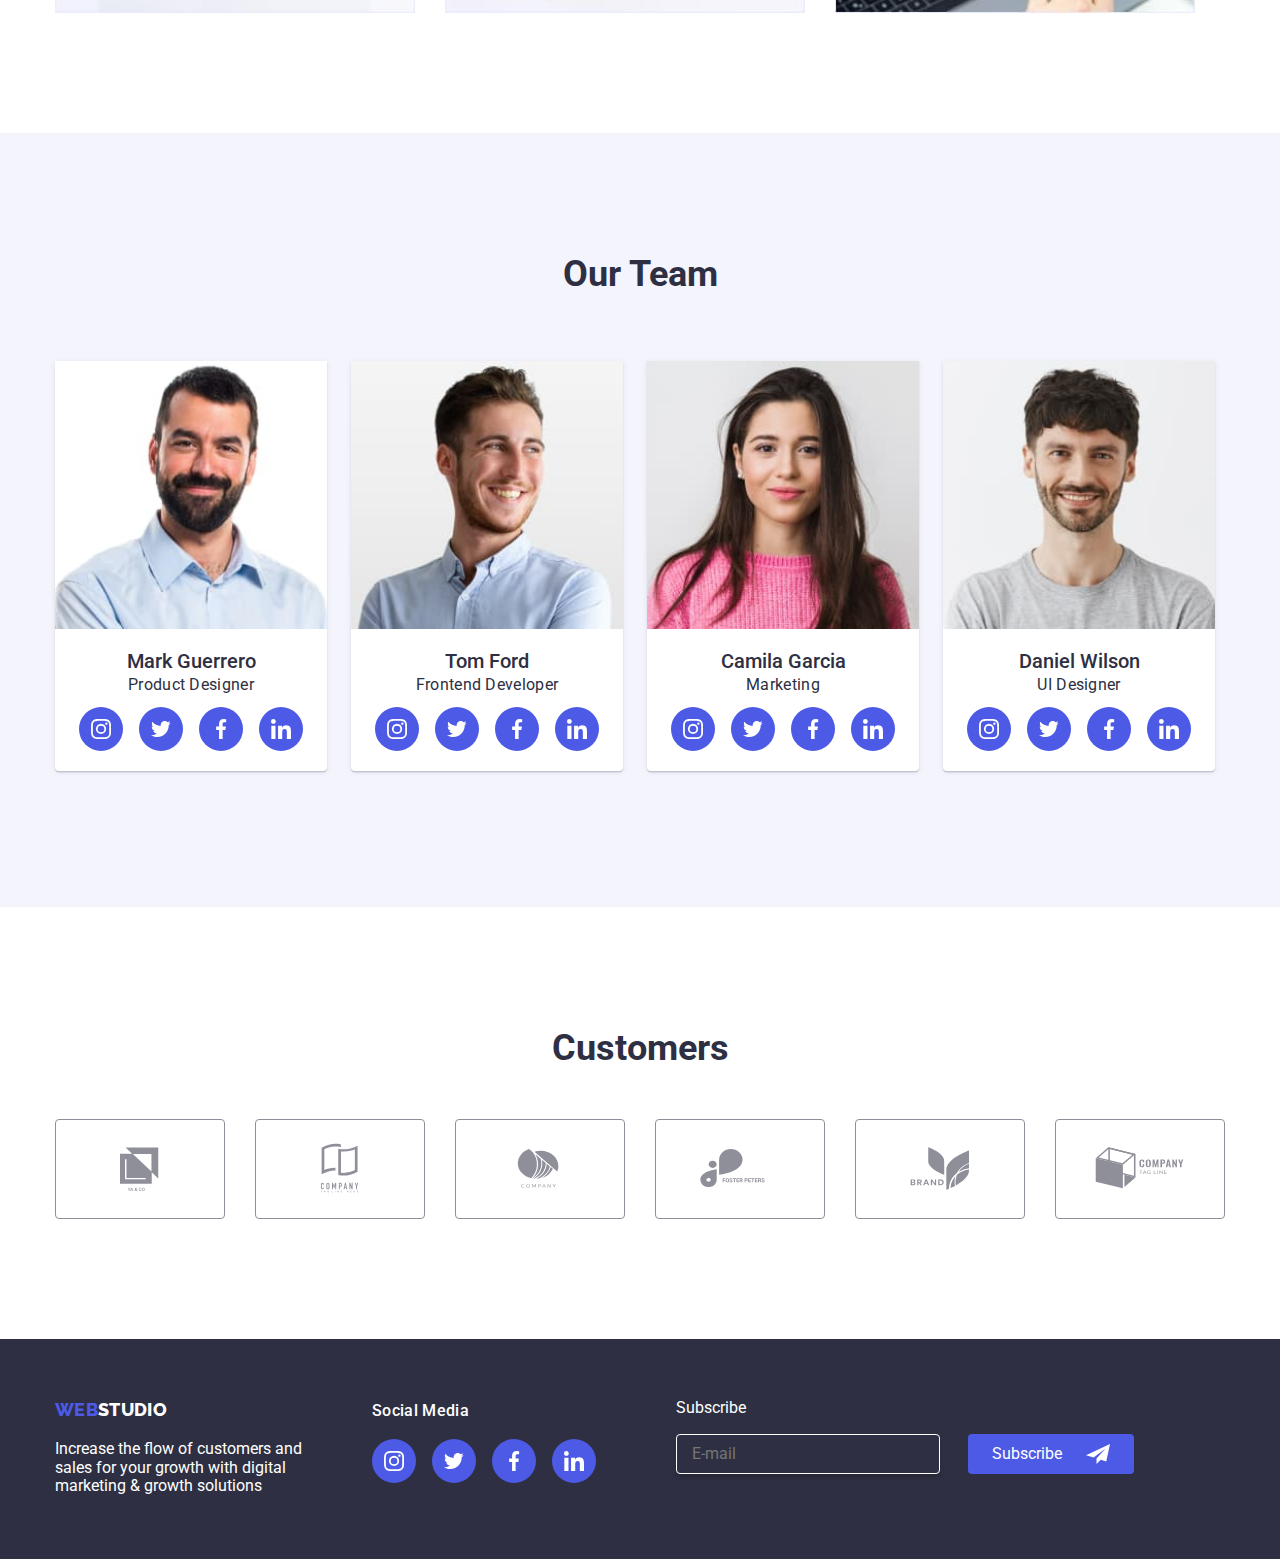
==== commit dc6be12e: "css modal changes" ====
--- a/index.html
+++ b/index.html
@@ -517,27 +517,34 @@
         </h3>
 
         <form class="modal-contacts">
-          <label>
-            <svg>
+          <label class="modal-contacts-form">
+            Name
+            <input class="modal-input" type="" />
+            <svg class="icon-form" width="24" height="24">
               <use href="./images/icons.svg#icon-name"></use>
             </svg>
-            Name
-            <input type=""/>
           </label>
 
-          <label>
+          <label class="modal-contacts-form">
             Phone
-            <input type="tel" />
+            <input class="modal-input" type="tel" />
+            <svg class="icon-form" width="24" height="24">
+              <use href="./images/icons.svg#icon-telephone"></use>
+            </svg>
           </label>
 
-          <label>
+          <label class="modal-contacts-form">
             Email
-            <input type="email" />
+            <input class="modal-input" type="email" />
+            <svg class="icon-form" width="24" height="24">
+              <use href="./images/icons.svg#icon-message"></use>
+            </svg>
           </label>
 
           <label class="modal-contacts-comment">
             Comment
             <textarea
+              class="comment-area"
               name="comment"
               rows="5"
               placeholder="Text Input"
@@ -546,7 +553,10 @@
 
           <label class="modal-contacts-checkbox">
             <input type="checkbox" name="agree" />
-            I accept the terms and conditions of the Privacy Policy
+            <span class="terms-and-condition-span"
+              >I accept the terms and conditions of the
+              <a href="">Privacy Policy</a></span
+            >
           </label>
 
           <button class="form-submit" type="submit">Submit</button>
--- a/css/style.css
+++ b/css/style.css
@@ -661,6 +661,10 @@
 }
 
 .modal {
+  padding-top: 45px;
+  padding-left: 24px;
+  padding-right: 24px;
+  padding-bottom: 24px;
   position: absolute;
   left: 50%;
   top: 50%;
@@ -715,6 +719,7 @@
 
 .modal-contacts {
   margin-top: 16px;
+  position: relative;
 }
 .modal-contacts label {
   display: block;
@@ -739,6 +744,7 @@
 
 label.modal-contacts-checkbox {
   display: flex;
+  position: absolute;
 }
 
 .modal-contacts-checkbox input {
@@ -751,16 +757,24 @@
 
 .form-submit {
   display: flex;
+  margin: auto;
   padding: 16px 32px;
   align-items: center;
   justify-content: center;
   gap: 10px;
-  border-radius: 4px;
   background-color: var(--iris);
   box-shadow: 0px 4px 4px 0px rgba(0, 0, 0, 0.15);
   color: var(--white);
-  transition: transform 250ms cubic-bezier(0.4, 0, 0.2, 1),
-    opacity 250ms cubic-bezier(0.4, 0, 0.2, 1);
+  border: none;
+  border-radius: 4px;
+}
+
+.form-submit:hover,
+.form-submit:focus {
+  background-color: var(--ocean);
+  box-shadow: 0px 4px 4px 0px rgba(0, 0, 0, 0.15);
+
+  transition: background-color 250ms cubic-bezier(0.4, 0, 0.2, 1);
 }
 
 .subscribe-line {
@@ -799,6 +813,7 @@
   background: var(--iris);
   color: var(--white);
   margin-left: 24px;
+  border: none;
 }
 
 .button-subscribe svg {
@@ -818,3 +833,50 @@
   box-shadow: 0px 4px 4px rgba(0, 0, 0, 0.15);
   transition: background-color 250ms cubic-bezier(0.4, 0, 0.2, 1);
 }
+
+.modal-contacts-form {
+  position: relative;
+}
+
+.icon-form {
+  position: absolute;
+  top: 30px;
+  left: 15px;
+}
+
+.modal-input {
+  padding-left: 50px;
+  border: 1px solid var(--navyblue);
+}
+
+.modal-input:hover + svg,
+.modal-input:focus + svg {
+  fill: var(--iris);
+  transition: fill 250ms cubic-bezier(0.4, 0, 0.2, 1);
+}
+
+.modal-input:hover,
+.modal-input:focus {
+  border-color: var(--iris);
+  outline: none;
+  transition: border 250ms cubic-bezier(0.4, 0, 0.2, 1);
+}
+
+.comment-area {
+  padding-left: 10px;
+  border: 1px solid var(--navyblue);
+  padding: 10px;
+}
+
+.terms-and-condition-span {
+  font-size: 16px;
+  margin-left: 10px;
+  margin-bottom: 16px;
+}
+
+.modal-contacts-checkbox input:checked {
+  outline: none;
+  border: transparent;
+  accent-color: var(--iris);
+  outline-color: var(--iris);
+}
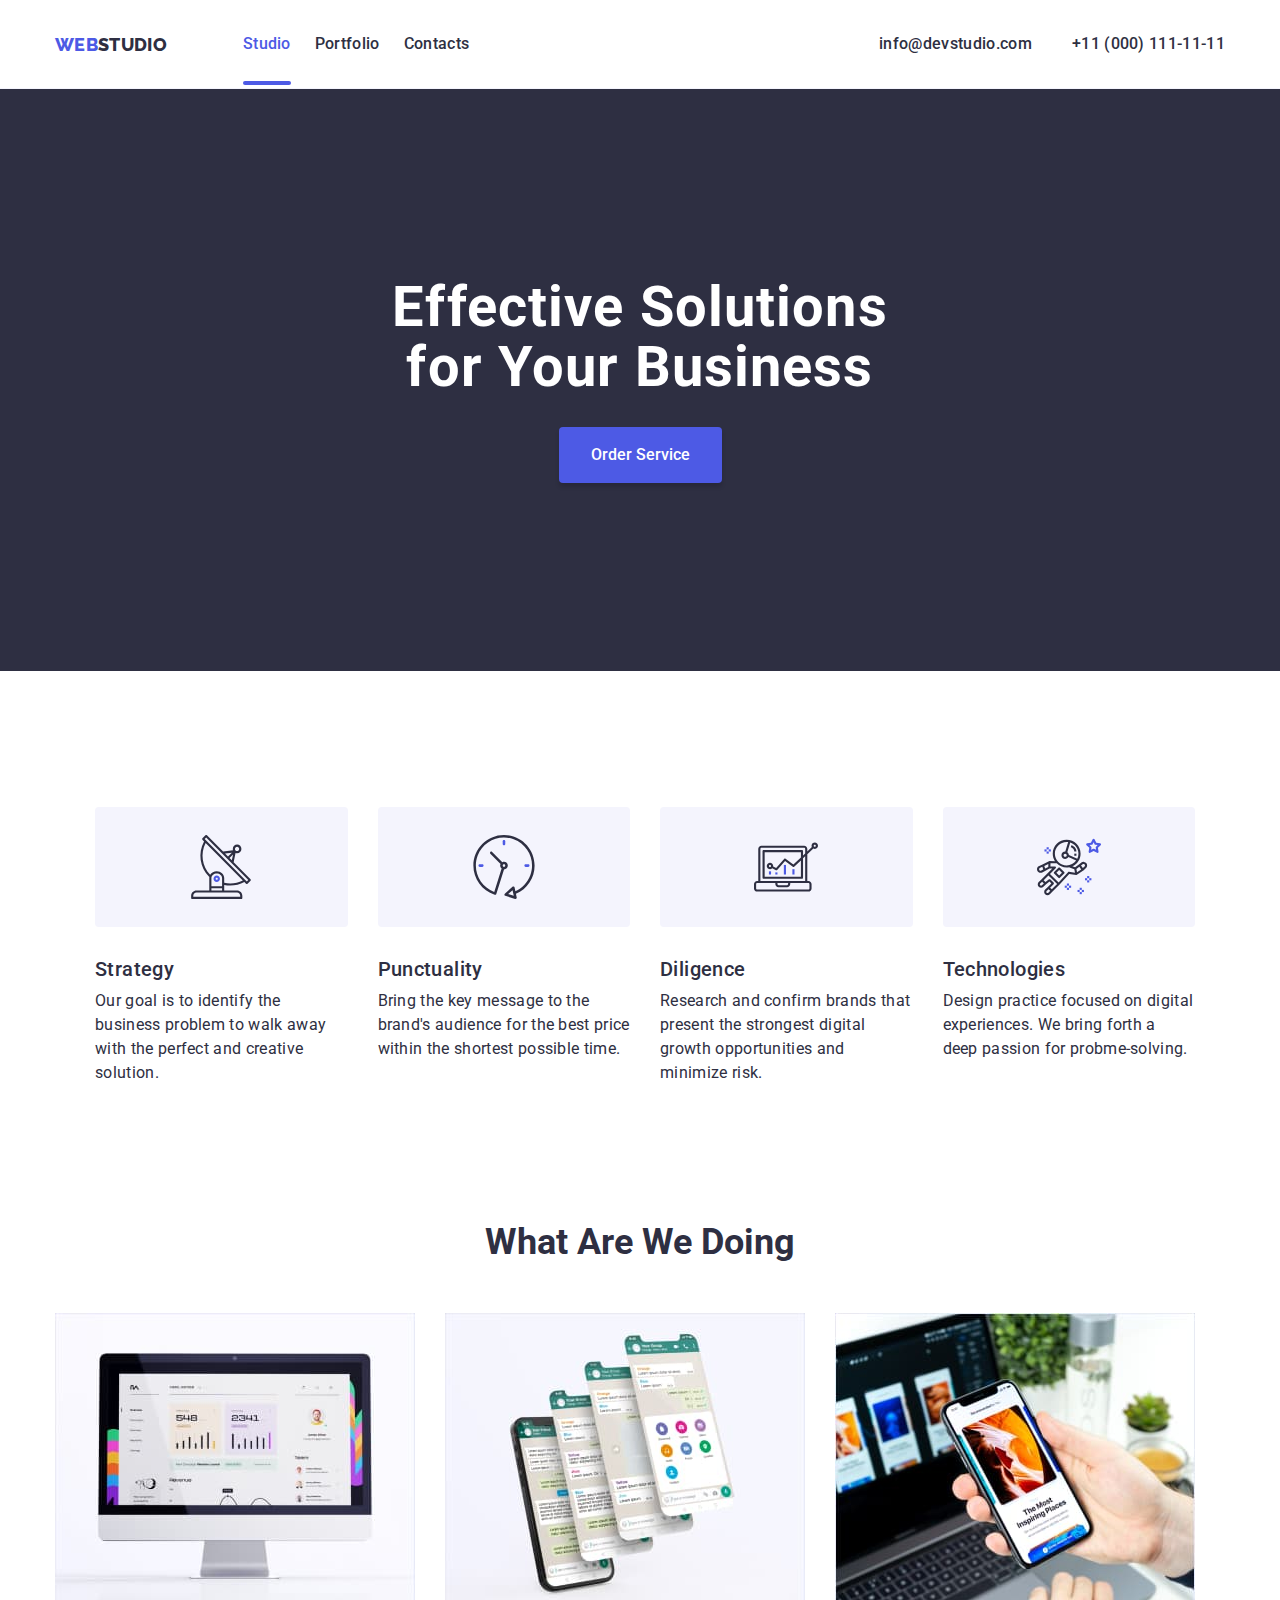
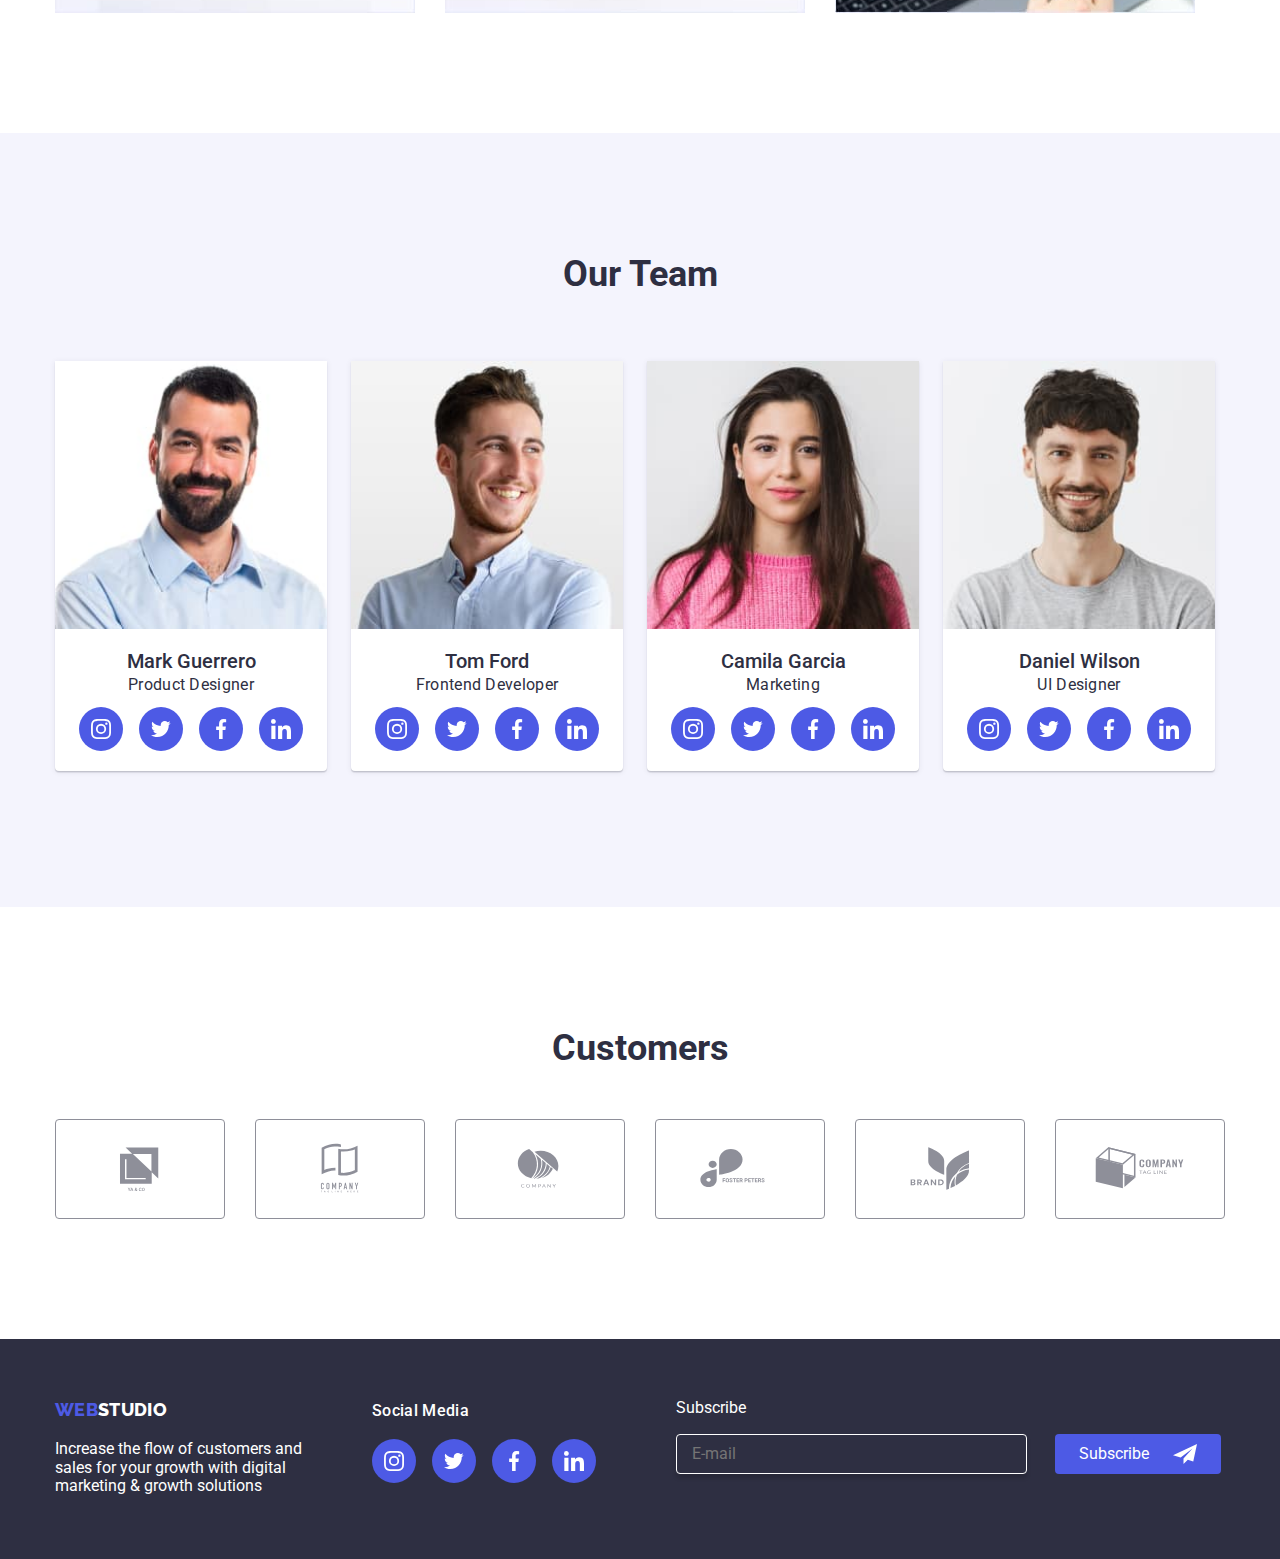
==== commit 651b8598: "changes modal" ====
--- a/index.html
+++ b/index.html
@@ -520,7 +520,7 @@
           <label class="modal-contacts-form">
             Name
             <input class="modal-input" type="" />
-            <svg class="icon-form" width="24" height="24">
+            <svg class="icon-form" width="18" height="18">
               <use href="./images/icons.svg#icon-name"></use>
             </svg>
           </label>
@@ -528,7 +528,7 @@
           <label class="modal-contacts-form">
             Phone
             <input class="modal-input" type="tel" />
-            <svg class="icon-form" width="24" height="24">
+            <svg class="icon-form" width="18" height="18">
               <use href="./images/icons.svg#icon-telephone"></use>
             </svg>
           </label>
@@ -536,7 +536,7 @@
           <label class="modal-contacts-form">
             Email
             <input class="modal-input" type="email" />
-            <svg class="icon-form" width="24" height="24">
+            <svg class="icon-form" width="18" height="18">
               <use href="./images/icons.svg#icon-message"></use>
             </svg>
           </label>
@@ -562,7 +562,7 @@
           <button class="form-submit" type="submit">Submit</button>
         </form>
 
-        <button class="modal-button" data-modal-close>
+        <button class="modal-button" type="submit" data-modal-close>
           <svg class="icon-close" width="15" height="15">
             <use href="./images/icons.svg#close"></use>
           </svg>
--- a/css/style.css
+++ b/css/style.css
@@ -644,11 +644,10 @@
   top: 0;
   left: 0;
 
-  width: 100%;
-  height: 100%;
+  width: 100vw;
+  height: 100vh;
   background-color: rgba(0, 0, 0, 0.2);
 
-  transform: scale(100%);
   transition: transform 250ms cubic-bezier(0.4, 0, 0.2, 1),
     opacity 250ms cubic-bezier(0.4, 0, 0.2, 1);
 }
@@ -661,15 +660,12 @@
 }
 
 .modal {
-  padding-top: 45px;
-  padding-left: 24px;
-  padding-right: 24px;
-  padding-bottom: 24px;
+  padding: 24px;
   position: absolute;
   left: 50%;
   top: 50%;
-  width: 500px;
-  height: 580px;
+  width: 408px;
+  height: 584px;
   background-color: var(--white);
   opacity: 1;
   transition: transform 250ms cubic-bezier(0.4, 0, 0.2, 1),
@@ -705,16 +701,11 @@
   transition: background-color 250ms cubic-bezier(0.4, 0, 0.2, 1);
 }
 
-.modal {
-  padding-top: 72px;
-  padding-left: 24px;
-  padding-right: 24px;
-  padding-bottom: 24px;
-}
-
 .modal-title {
   color: var(--navyblue);
   text-align: center;
+  padding-top: 50px;
+  font-size: 16px;
 }
 
 .modal-contacts {
@@ -724,7 +715,7 @@
 .modal-contacts label {
   display: block;
   margin-top: 8px;
-  margin-bottom: 4px;
+  margin-bottom: 8px;
   color: var(--lightslate);
   font-size: 12px;
 }
@@ -732,9 +723,9 @@
 .modal-contacts input,
 .modal-contacts textarea {
   display: block;
+  border-radius: 4px;
   width: 100%;
-  height: 58px;
-  border-radius: 4px;
+  height: 40px;
 }
 
 .modal-contacts textarea {
@@ -744,7 +735,6 @@
 
 label.modal-contacts-checkbox {
   display: flex;
-  position: absolute;
 }
 
 .modal-contacts-checkbox input {
@@ -771,6 +761,7 @@
 
 .form-submit:hover,
 .form-submit:focus {
+  cursor: pointer;
   background-color: var(--ocean);
   box-shadow: 0px 4px 4px 0px rgba(0, 0, 0, 0.15);
 
@@ -787,7 +778,7 @@
 }
 
 .footer-form input {
-  width: 264px;
+  width: 351px;
   height: 40px;
   border-radius: 4px;
   border: 1px solid var(--white);
@@ -829,6 +820,7 @@
 
 .button-subscribe:hover,
 .button-subscribe:focus {
+  cursor: pointer;
   background-color: var(--ocean);
   box-shadow: 0px 4px 4px rgba(0, 0, 0, 0.15);
   transition: background-color 250ms cubic-bezier(0.4, 0, 0.2, 1);
@@ -840,7 +832,7 @@
 
 .icon-form {
   position: absolute;
-  top: 30px;
+  top: 25px;
   left: 15px;
 }
 
@@ -866,10 +858,18 @@
   padding-left: 10px;
   border: 1px solid var(--navyblue);
   padding: 10px;
+  margin-bottom: 16px;
+}
+
+.comment-area:hover,
+.comment-area:focus {
+  border-color: var(--iris);
+  outline: none;
+  transition: border 250ms cubic-bezier(0.4, 0, 0.2, 1);
 }
 
 .terms-and-condition-span {
-  font-size: 16px;
+  font-size: 13px;
   margin-left: 10px;
   margin-bottom: 16px;
 }
@@ -879,4 +879,5 @@
   border: transparent;
   accent-color: var(--iris);
   outline-color: var(--iris);
-}
+  cursor: pointer;
+}
